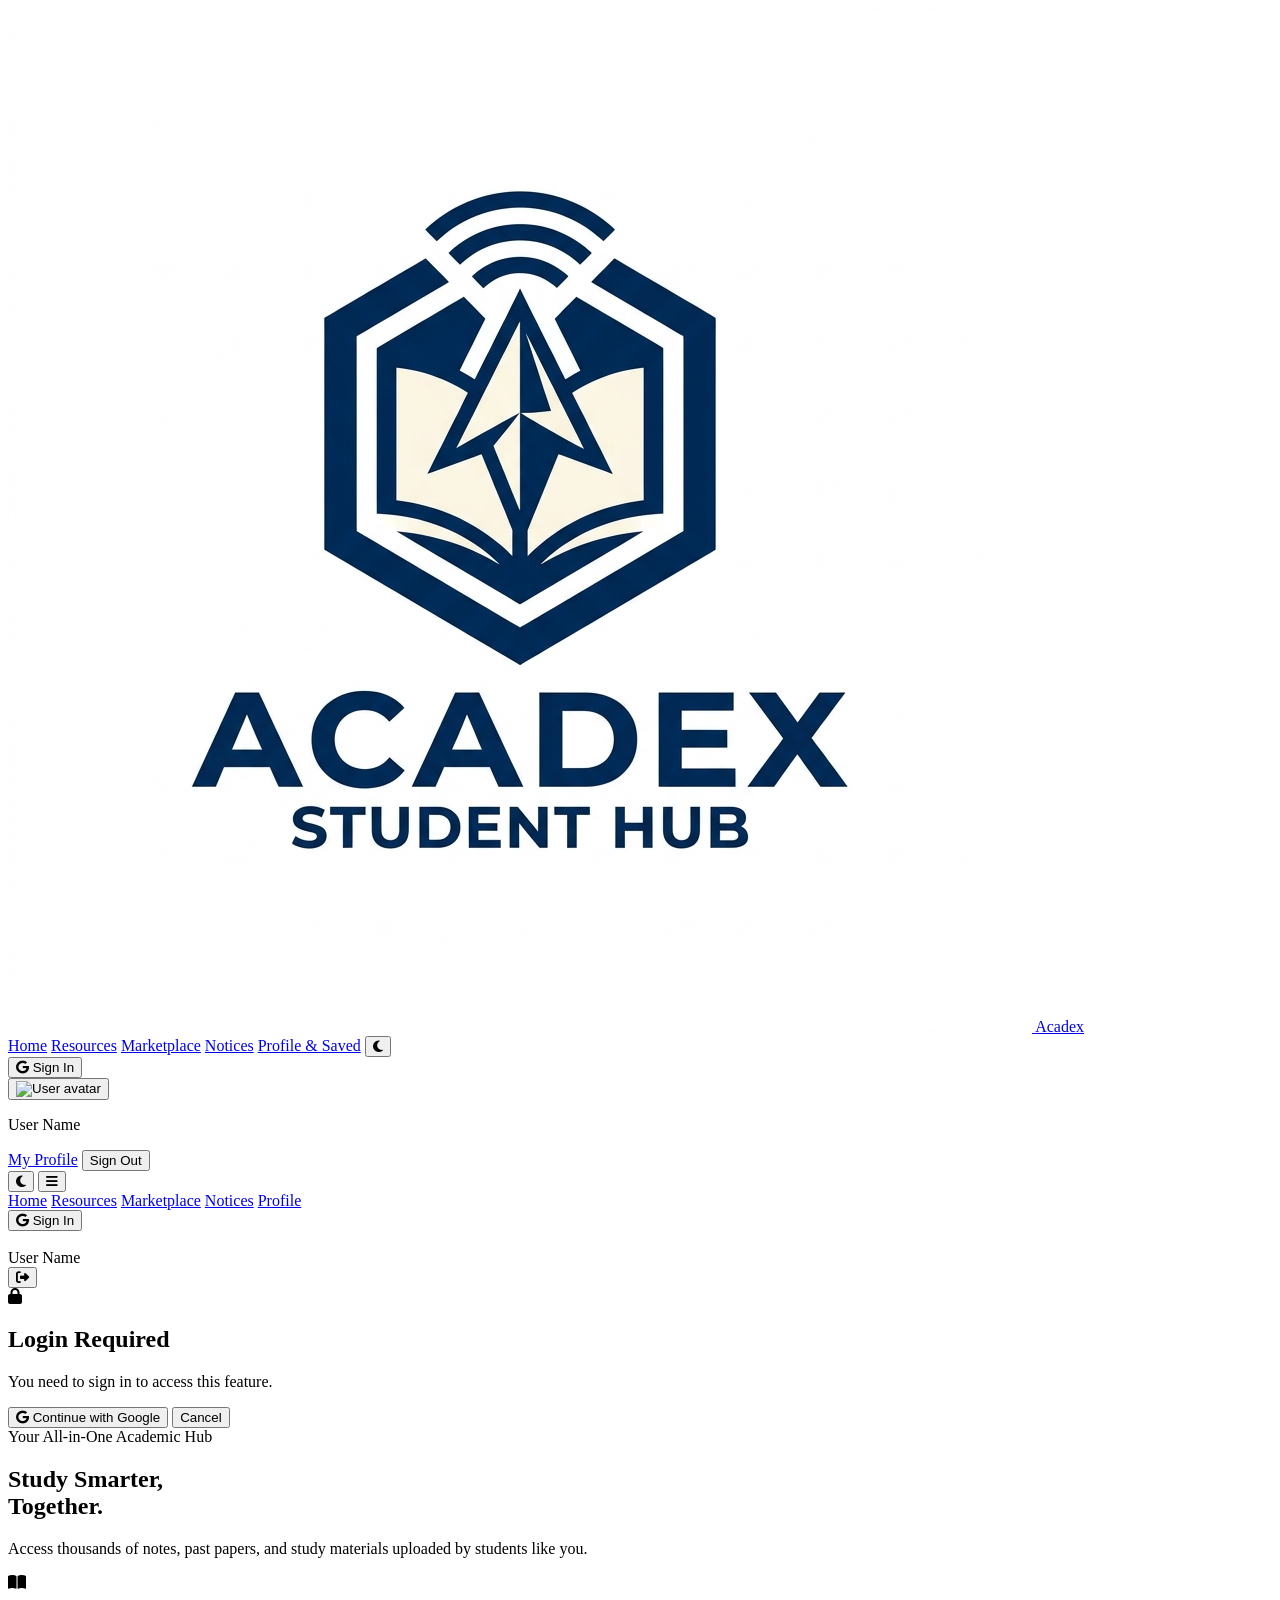
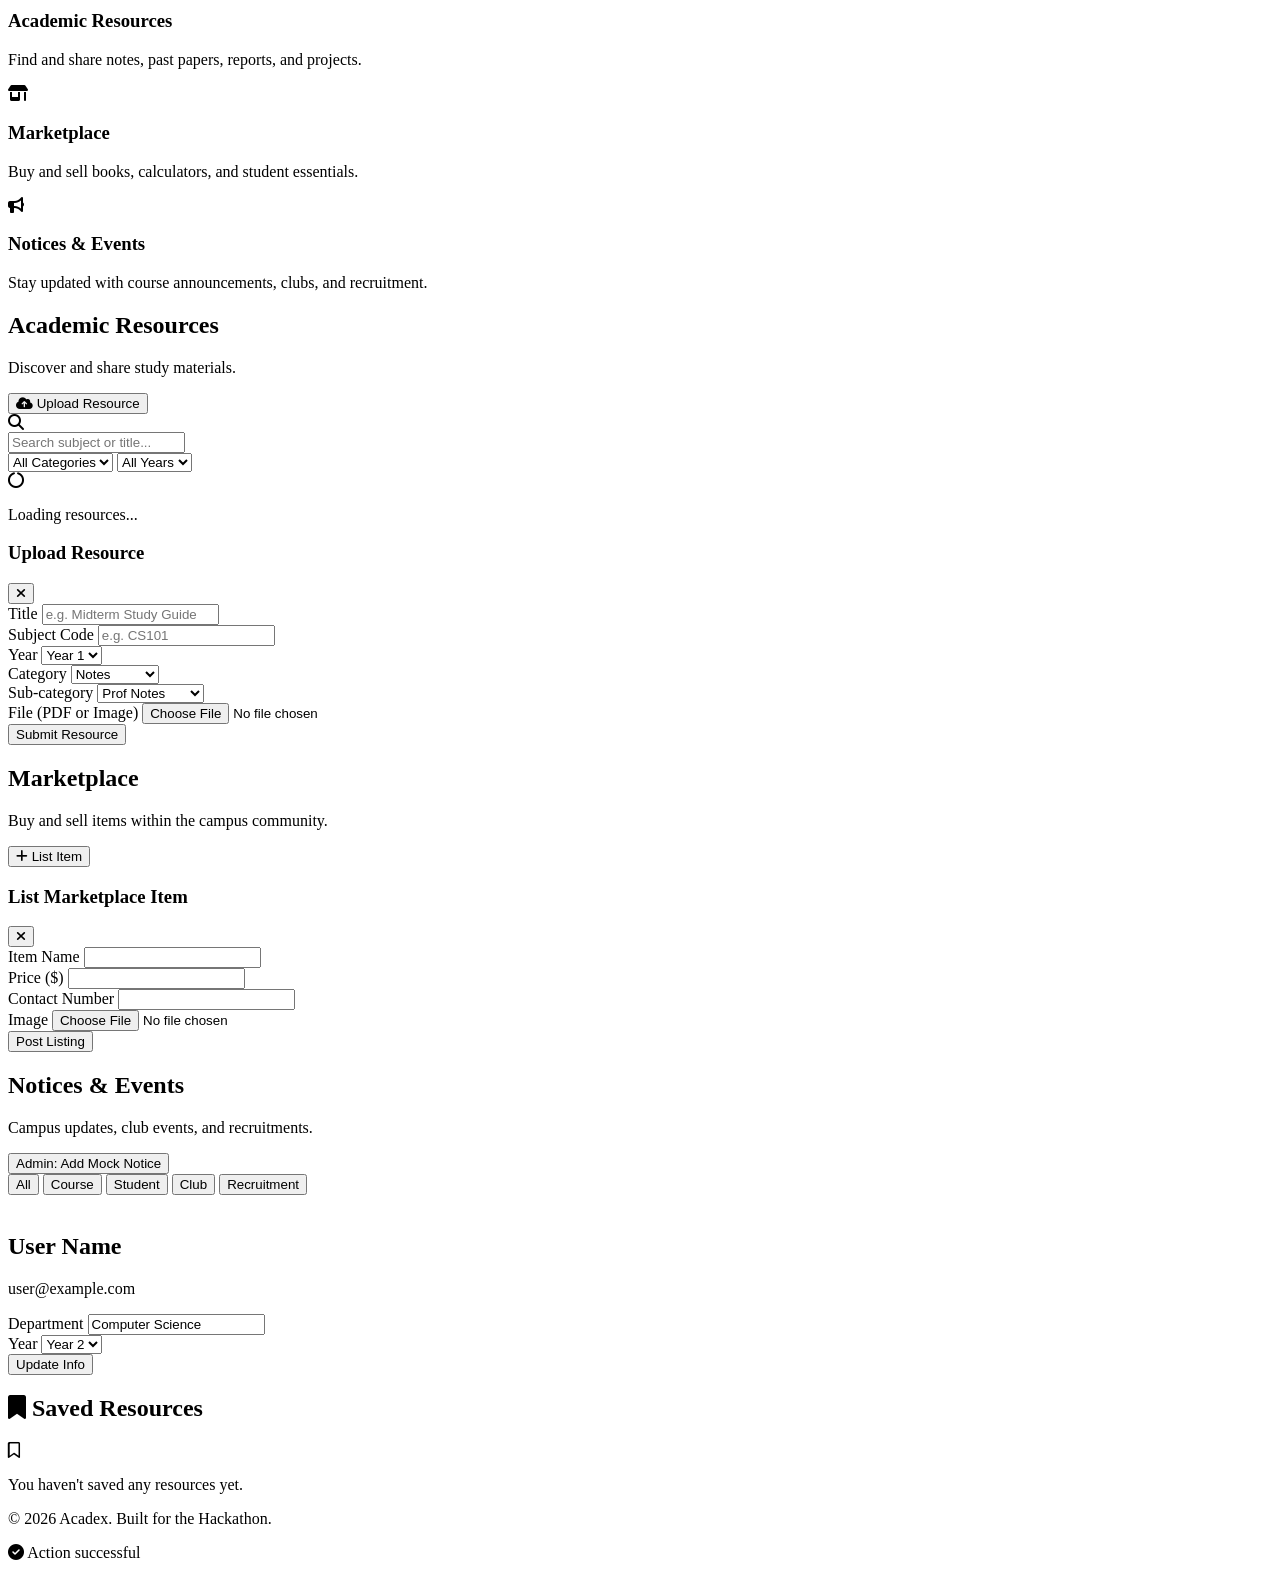
==== acadex/index.html @ 1b97afd4 "Initial commit" ====
<!DOCTYPE html>
<html lang="en" class="scroll-smooth">
<head>
  <meta charset="UTF-8">
  <meta name="viewport" content="width=device-width, initial-scale=1.0">
  <title>Acadex - Centralized Student Hub</title>
  
  <!-- FontAwesome -->
  <link rel="stylesheet" href="https://cdnjs.cloudflare.com/ajax/libs/font-awesome/6.4.0/css/all.min.css">
  
  <!-- Custom Styles -->
  <link rel="stylesheet" href="styles.css">

  <!-- Tailwind CSS -->
  <script src="https://cdn.tailwindcss.com"></script>
  <script>
    tailwind.config = {
      darkMode: 'class',
      theme: {
        extend: {
          colors: {
            navy: {
              DEFAULT: '#001f3f',
              light: '#003366',
              dark: '#000a1a'
            },
            cream: {
              DEFAULT: '#fdfbf7',
              dark: '#f3f0e6'
            }
          },
          fontFamily: {
            sans: ['Inter', 'sans-serif'],
          }
        }
      }
    }
  </script>
  <link href="https://fonts.googleapis.com/css2?family=Inter:wght@300;400;500;600;700&display=swap" rel="stylesheet">
</head>
<body class="bg-cream dark:bg-slate-900 text-slate-800 dark:text-cream transition-colors duration-300 min-h-screen flex flex-col">

  <!-- Navbar -->
  <nav class="bg-white dark:bg-slate-800 shadow-md sticky top-0 z-50 transition-colors duration-300">
    <div class="max-w-7xl mx-auto px-4 sm:px-6 lg:px-8">
      <div class="flex justify-between h-16">
        
        <!-- Logo -->
        <div class="flex items-center">
          <a href="#" class="flex-shrink-0 flex items-center gap-2 nav-link" data-target="home-section">
            <img src="logo.png" alt="Acadex Logo" class="h-8 w-8 object-contain">
            <span class="font-bold text-xl text-navy dark:text-white">Acadex</span>
          </a>
        </div>

        <!-- Desktop Menu -->
        <div class="hidden md:flex items-center space-x-4">
          <a href="#" class="nav-link px-3 py-2 rounded-md text-sm font-medium hover:bg-cream-dark dark:hover:bg-slate-700 active-nav text-navy dark:text-white" data-target="home-section">Home</a>
          <a href="#" class="nav-link px-3 py-2 rounded-md text-sm font-medium text-slate-600 dark:text-slate-300 hover:bg-cream-dark dark:hover:bg-slate-700" data-target="forums-section">Resources</a>
          <a href="#" class="nav-link px-3 py-2 rounded-md text-sm font-medium text-slate-600 dark:text-slate-300 hover:bg-cream-dark dark:hover:bg-slate-700" data-target="marketplace-section">Marketplace</a>
          <a href="#" class="nav-link px-3 py-2 rounded-md text-sm font-medium text-slate-600 dark:text-slate-300 hover:bg-cream-dark dark:hover:bg-slate-700" data-target="notices-section">Notices</a>
          <a href="#" class="nav-link px-3 py-2 rounded-md text-sm font-medium text-slate-600 dark:text-slate-300 hover:bg-cream-dark dark:hover:bg-slate-700" data-target="profile-section">Profile & Saved</a>
          
          <!-- Dark Mode Toggle -->
          <button id="theme-toggle" class="p-2 text-slate-500 dark:text-slate-400 hover:bg-gray-100 dark:hover:bg-slate-700 rounded-full focus:outline-none">
            <i id="theme-toggle-icon" class="fa-solid fa-moon"></i>
          </button>

          <!-- Auth Area -->
          <div id="auth-container" class="ml-4">
            <!-- Loading state -->
            <div class="h-8 w-8 rounded-full bg-slate-200 dark:bg-slate-700 animate-pulse hidden"></div>
            
            <!-- Login Button -->
            <button id="login-btn" class="bg-navy hover:bg-navy-light text-white px-4 py-2 rounded-md text-sm font-medium transition-colors">
              <i class="fa-brands fa-google mr-2"></i> Sign In
            </button>

            <!-- User Profile (Hidden by default) -->
            <div id="user-menu" class="hidden relative">
              <button id="user-menu-btn" class="flex text-sm border-2 border-transparent rounded-full focus:outline-none focus:border-navy dark:focus:border-blue-400 transition duration-150 ease-in-out">
                <img id="nav-user-photo" class="h-8 w-8 rounded-full object-cover" src="https://via.placeholder.com/40" alt="User avatar">
              </button>
              <!-- Dropdown -->
              <div id="user-dropdown" class="hidden origin-top-right absolute right-0 mt-2 w-48 rounded-md shadow-lg py-1 bg-white dark:bg-slate-800 ring-1 ring-black ring-opacity-5 z-50">
                <div class="px-4 py-2 border-b dark:border-slate-700">
                  <p id="nav-user-name" class="text-sm font-medium text-slate-900 dark:text-white truncate">User Name</p>
                </div>
                <a href="#" class="nav-link block px-4 py-2 text-sm text-slate-700 dark:text-slate-300 hover:bg-gray-100 dark:hover:bg-slate-700" data-target="profile-section">My Profile</a>
                <button id="logout-btn" class="block w-full text-left px-4 py-2 text-sm text-red-600 dark:text-red-400 hover:bg-gray-100 dark:hover:bg-slate-700">Sign Out</button>
              </div>
            </div>
          </div>
        </div>

        <!-- Mobile menu button -->
        <div class="flex items-center md:hidden">
          <button id="theme-toggle-mobile" class="p-2 mr-2 text-slate-500 dark:text-slate-400 hover:bg-gray-100 dark:hover:bg-slate-700 rounded-full">
            <i id="theme-toggle-icon-mobile" class="fa-solid fa-moon"></i>
          </button>
          <button id="mobile-menu-btn" class="text-slate-500 hover:text-slate-600 focus:outline-none">
            <i class="fa-solid fa-bars text-2xl"></i>
          </button>
        </div>
      </div>
    </div>

    <!-- Mobile Menu -->
    <div id="mobile-menu" class="hidden md:hidden bg-white dark:bg-slate-800 border-t dark:border-slate-700 pb-3 pt-2">
      <div class="px-2 space-y-1">
        <a href="#" class="nav-link block px-3 py-2 rounded-md text-base font-medium active-nav text-navy dark:text-white" data-target="home-section">Home</a>
        <a href="#" class="nav-link block px-3 py-2 rounded-md text-base font-medium text-slate-600 dark:text-slate-300" data-target="forums-section">Resources</a>
        <a href="#" class="nav-link block px-3 py-2 rounded-md text-base font-medium text-slate-600 dark:text-slate-300" data-target="marketplace-section">Marketplace</a>
        <a href="#" class="nav-link block px-3 py-2 rounded-md text-base font-medium text-slate-600 dark:text-slate-300" data-target="notices-section">Notices</a>
        <a href="#" class="nav-link block px-3 py-2 rounded-md text-base font-medium text-slate-600 dark:text-slate-300" data-target="profile-section">Profile</a>
      </div>
      <div id="mobile-auth-container" class="mt-4 pt-4 border-t border-gray-200 dark:border-slate-700 px-4">
        <button id="mobile-login-btn" class="w-full bg-navy text-white px-4 py-2 rounded-md text-sm font-medium">
          <i class="fa-brands fa-google mr-2"></i> Sign In
        </button>
        <div id="mobile-user-info" class="hidden flex items-center justify-between">
          <div class="flex items-center">
            <img id="mobile-user-photo" class="h-10 w-10 rounded-full" src="https://via.placeholder.com/40" alt="">
            <div class="ml-3">
              <div id="mobile-user-name" class="text-base font-medium text-slate-800 dark:text-white">User Name</div>
            </div>
          </div>
          <button id="mobile-logout-btn" class="text-red-600 dark:text-red-400 p-2 rounded-md hover:bg-slate-100 dark:hover:bg-slate-700">
            <i class="fa-solid fa-sign-out-alt"></i>
          </button>
        </div>
      </div>
    </div>
  </nav>

  <!-- Login Modal Overlay -->
  <div id="login-modal" class="hidden fixed inset-0 bg-slate-900 bg-opacity-50 backdrop-blur-sm z-50 flex justify-center items-center">
    <div class="bg-white dark:bg-slate-800 p-8 rounded-xl shadow-2xl max-w-sm w-full text-center">
      <i class="fa-solid fa-lock text-4xl text-navy dark:text-blue-400 mb-4"></i>
      <h2 class="text-2xl font-bold mb-2 text-slate-900 dark:text-white">Login Required</h2>
      <p class="text-slate-600 dark:text-slate-400 mb-6">You need to sign in to access this feature.</p>
      <button id="modal-login-btn" class="w-full bg-navy hover:bg-navy-light text-white px-4 py-3 rounded-lg font-medium transition-colors">
        <i class="fa-brands fa-google mr-2"></i> Continue with Google
      </button>
      <button id="close-modal-btn" class="mt-4 text-slate-500 hover:text-slate-700 dark:hover:text-slate-300">Cancel</button>
    </div>
  </div>

  <!-- Main Content -->
  <main class="flex-grow max-w-7xl mx-auto px-4 sm:px-6 lg:px-8 py-8 w-full">
    
    <!-- === HOME SECTION === -->
    <section id="home-section" class="page-section">
      <div class="relative overflow-hidden rounded-3xl bg-gradient-to-br from-navy to-navy-light dark:from-slate-800 dark:to-slate-900 py-20 px-4 mb-12 shadow-xl border border-navy-light/30 dark:border-slate-700">
        <!-- Decorative blur circles -->
        <div class="absolute -top-24 -right-24 w-96 h-96 rounded-full bg-blue-400/20 dark:bg-blue-500/10 blur-3xl"></div>
        <div class="absolute -bottom-24 -left-24 w-80 h-80 rounded-full bg-white/10 dark:bg-purple-500/10 blur-3xl"></div>
        
        <div class="relative max-w-4xl mx-auto text-center z-10">
          <div class="inline-flex items-center gap-2 bg-white/10 backdrop-blur-sm border border-white/20 rounded-full px-4 py-1.5 mb-6 shadow-sm">
            <span class="relative flex h-2 w-2">
              <span class="animate-ping absolute inline-flex h-full w-full rounded-full bg-blue-300 opacity-75"></span>
              <span class="relative inline-flex rounded-full h-2 w-2 bg-blue-400"></span>
            </span>
            <span class="text-white/90 text-sm font-medium">Your All-in-One Academic Hub</span>
          </div>
          <h1 class="text-4xl font-extrabold text-white sm:text-6xl leading-tight mb-5">
            Study Smarter,<br/>
            <span class="text-blue-300 dark:text-blue-400">Together.</span>
          </h1>
          <p class="text-gray-300 dark:text-slate-300 text-lg sm:text-xl max-w-2xl mx-auto leading-relaxed">
            Access thousands of notes, past papers, and study materials uploaded by students like you.
          </p>
        </div>
      </div>

      <div class="grid grid-cols-1 md:grid-cols-3 gap-6">
        <!-- Feature 1 -->
        <div class="bg-white dark:bg-slate-800 rounded-xl shadow-md p-6 border border-slate-100 dark:border-slate-700 hover:-translate-y-1 transition-transform cursor-pointer nav-link" data-target="forums-section">
          <div class="h-12 w-12 rounded-md bg-blue-100 dark:bg-slate-700 flex items-center justify-center mb-4">
            <i class="fa-solid fa-book-open text-navy dark:text-blue-400 text-xl"></i>
          </div>
          <h3 class="text-lg font-semibold text-slate-900 dark:text-white mb-2">Academic Resources</h3>
          <p class="text-slate-600 dark:text-slate-400">Find and share notes, past papers, reports, and projects.</p>
        </div>

        <!-- Feature 2 -->
        <div class="bg-white dark:bg-slate-800 rounded-xl shadow-md p-6 border border-slate-100 dark:border-slate-700 hover:-translate-y-1 transition-transform cursor-pointer nav-link" data-target="marketplace-section">
          <div class="h-12 w-12 rounded-md bg-green-100 dark:bg-slate-700 flex items-center justify-center mb-4">
            <i class="fa-solid fa-shop text-green-600 dark:text-green-400 text-xl"></i>
          </div>
          <h3 class="text-lg font-semibold text-slate-900 dark:text-white mb-2">Marketplace</h3>
          <p class="text-slate-600 dark:text-slate-400">Buy and sell books, calculators, and student essentials.</p>
        </div>

        <!-- Feature 3 -->
        <div class="bg-white dark:bg-slate-800 rounded-xl shadow-md p-6 border border-slate-100 dark:border-slate-700 hover:-translate-y-1 transition-transform cursor-pointer nav-link" data-target="notices-section">
          <div class="h-12 w-12 rounded-md bg-yellow-100 dark:bg-slate-700 flex items-center justify-center mb-4">
            <i class="fa-solid fa-bullhorn text-yellow-600 dark:text-yellow-400 text-xl"></i>
          </div>
          <h3 class="text-lg font-semibold text-slate-900 dark:text-white mb-2">Notices & Events</h3>
          <p class="text-slate-600 dark:text-slate-400">Stay updated with course announcements, clubs, and recruitment.</p>
        </div>
      </div>
    </section>

    <!-- === FORUMS (RESOURCES) SECTION === -->
    <section id="forums-section" class="page-section hidden">
      <div class="flex flex-col md:flex-row justify-between items-start md:items-center mb-6 gap-4">
        <div>
          <h2 class="text-3xl font-bold text-navy dark:text-white">Academic Resources</h2>
          <p class="text-slate-600 dark:text-slate-400">Discover and share study materials.</p>
        </div>
        <button id="open-upload-modal-btn" class="bg-navy hover:bg-navy-light text-white px-4 py-2 rounded-md shadow-sm flex items-center gap-2">
          <i class="fa-solid fa-cloud-arrow-up"></i> Upload Resource
        </button>
      </div>

      <!-- Filters -->
      <div class="bg-white dark:bg-slate-800 p-4 rounded-lg shadow-sm border border-slate-200 dark:border-slate-700 mb-6 flex flex-col md:flex-row gap-4">
        <div class="flex-1 relative">
          <div class="absolute inset-y-0 left-0 pl-3 flex items-center pointer-events-none">
            <i class="fa-solid fa-search text-slate-400"></i>
          </div>
          <input type="text" id="resource-search" class="w-full pl-10 pr-3 py-2 border border-slate-300 dark:border-slate-600 rounded-md bg-slate-50 dark:bg-slate-700 text-slate-900 dark:text-white focus:outline-none focus:ring-2 focus:ring-navy dark:focus:ring-blue-400" placeholder="Search subject or title...">
        </div>
        <select id="filter-category" class="w-full md:w-48 py-2 px-3 border border-slate-300 dark:border-slate-600 rounded-md bg-slate-50 dark:bg-slate-700 text-slate-900 dark:text-white focus:outline-none focus:ring-2 focus:ring-navy">
          <option value="all">All Categories</option>
          <option value="Notes">Notes</option>
          <option value="Past Paper">Past Papers</option>
          <option value="Report">Reports</option>
          <option value="Project">Projects</option>
        </select>
        <select id="filter-year" class="w-full md:w-32 py-2 px-3 border border-slate-300 dark:border-slate-600 rounded-md bg-slate-50 dark:bg-slate-700 text-slate-900 dark:text-white focus:outline-none focus:ring-2 focus:ring-navy">
          <option value="all">All Years</option>
          <option value="1">Year 1</option>
          <option value="2">Year 2</option>
          <option value="3">Year 3</option>
          <option value="4">Year 4</option>
        </select>
      </div>

      <!-- Resources Grid (1 col mobile, 3 col desktop) -->
      <div id="resources-grid" class="grid grid-cols-1 md:grid-cols-2 lg:grid-cols-3 gap-6">
        <!-- Rendered via JS -->
        <div class="col-span-full text-center py-10 text-slate-500">
          <i class="fa-solid fa-circle-notch fa-spin text-3xl mb-2"></i>
          <p>Loading resources...</p>
        </div>
      </div>
    </section>

    <!-- Upload Resource Modal -->
    <div id="upload-modal" class="hidden fixed inset-0 bg-slate-900 bg-opacity-50 backdrop-blur-sm z-50 flex justify-center items-center p-4">
      <div class="bg-white dark:bg-slate-800 rounded-xl shadow-2xl max-w-lg w-full max-h-[90vh] overflow-y-auto">
        <div class="flex justify-between items-center p-6 border-b dark:border-slate-700">
          <h3 class="text-xl font-bold text-navy dark:text-white">Upload Resource</h3>
          <button id="close-upload-modal" class="text-slate-400 hover:text-slate-600 dark:hover:text-slate-200">
            <i class="fa-solid fa-xmark text-xl"></i>
          </button>
        </div>
        <form id="upload-form" class="p-6 space-y-4">
          <div>
            <label class="block text-sm font-medium text-slate-700 dark:text-slate-300 mb-1">Title</label>
            <input type="text" id="up-title" required class="w-full px-3 py-2 border border-slate-300 dark:border-slate-600 rounded-md bg-slate-50 dark:bg-slate-700 text-slate-900 dark:text-white focus:outline-none focus:ring-2 focus:ring-navy" placeholder="e.g. Midterm Study Guide">
          </div>
          <div class="grid grid-cols-2 gap-4">
            <div>
              <label class="block text-sm font-medium text-slate-700 dark:text-slate-300 mb-1">Subject Code</label>
              <input type="text" id="up-subject" required class="w-full px-3 py-2 border border-slate-300 dark:border-slate-600 rounded-md bg-slate-50 dark:bg-slate-700 text-slate-900 dark:text-white focus:outline-none focus:ring-2 focus:ring-navy" placeholder="e.g. CS101">
            </div>
            <div>
              <label class="block text-sm font-medium text-slate-700 dark:text-slate-300 mb-1">Year</label>
              <select id="up-year" class="w-full px-3 py-2 border border-slate-300 dark:border-slate-600 rounded-md bg-slate-50 dark:bg-slate-700 text-slate-900 dark:text-white focus:outline-none focus:ring-2 focus:ring-navy">
                <option value="1">Year 1</option>
                <option value="2">Year 2</option>
                <option value="3">Year 3</option>
                <option value="4">Year 4</option>
              </select>
            </div>
          </div>
          <div class="grid grid-cols-2 gap-4">
            <div>
              <label class="block text-sm font-medium text-slate-700 dark:text-slate-300 mb-1">Category</label>
              <select id="up-category" class="w-full px-3 py-2 border border-slate-300 dark:border-slate-600 rounded-md bg-slate-50 dark:bg-slate-700 text-slate-900 dark:text-white focus:outline-none focus:ring-2 focus:ring-navy">
                <option value="Notes">Notes</option>
                <option value="Past Paper">Past Paper</option>
                <option value="Report">Report</option>
                <option value="Project">Project</option>
              </select>
            </div>
            <div>
              <label class="block text-sm font-medium text-slate-700 dark:text-slate-300 mb-1">Sub-category</label>
              <select id="up-subcategory" class="w-full px-3 py-2 border border-slate-300 dark:border-slate-600 rounded-md bg-slate-50 dark:bg-slate-700 text-slate-900 dark:text-white focus:outline-none focus:ring-2 focus:ring-navy">
                <option value="Prof Notes">Prof Notes</option>
                <option value="Student Notes">Student Notes</option>
                <option value="Answers">Answers</option>
                <option value="N/A">N/A</option>
              </select>
            </div>
          </div>
          <div>
            <label class="block text-sm font-medium text-slate-700 dark:text-slate-300 mb-1">File (PDF or Image)</label>
            <input type="file" id="up-file" required accept=".pdf,image/*" class="w-full px-3 py-2 border border-slate-300 dark:border-slate-600 rounded-md bg-slate-50 dark:bg-slate-700 text-slate-900 dark:text-white file:mr-4 file:py-2 file:px-4 file:rounded-md file:border-0 file:bg-navy file:text-white hover:file:bg-navy-light cursor-pointer">
          </div>
          <div class="pt-4 border-t dark:border-slate-700">
            <button type="submit" id="up-submit-btn" class="w-full bg-navy hover:bg-navy-light text-white px-4 py-2 rounded-md shadow-sm font-medium transition-colors flex justify-center items-center">
              Submit Resource
            </button>
          </div>
        </form>
      </div>
    </div>

    <!-- === MARKETPLACE SECTION === -->
    <section id="marketplace-section" class="page-section hidden">
      <div class="flex flex-col md:flex-row justify-between items-start md:items-center mb-6 gap-4">
        <div>
          <h2 class="text-3xl font-bold text-navy dark:text-white">Marketplace</h2>
          <p class="text-slate-600 dark:text-slate-400">Buy and sell items within the campus community.</p>
        </div>
        <button id="open-market-modal-btn" class="bg-green-600 hover:bg-green-700 text-white px-4 py-2 rounded-md shadow-sm flex items-center gap-2">
          <i class="fa-solid fa-plus"></i> List Item
        </button>
      </div>

      <!-- Marketplace Grid -->
      <div id="market-grid" class="grid grid-cols-1 md:grid-cols-2 lg:grid-cols-4 gap-6">
        <!-- Rendered via JS -->
      </div>
    </section>

    <!-- Marketplace Add Modal -->
    <div id="market-modal" class="hidden fixed inset-0 bg-slate-900 bg-opacity-50 backdrop-blur-sm z-50 flex justify-center items-center p-4">
      <div class="bg-white dark:bg-slate-800 rounded-xl shadow-2xl max-w-lg w-full max-h-[90vh] overflow-y-auto">
        <div class="flex justify-between items-center p-6 border-b dark:border-slate-700">
          <h3 class="text-xl font-bold text-navy dark:text-white">List Marketplace Item</h3>
          <button id="close-market-modal" class="text-slate-400 hover:text-slate-600 dark:hover:text-slate-200">
            <i class="fa-solid fa-xmark text-xl"></i>
          </button>
        </div>
        <form id="market-form" class="p-6 space-y-4">
          <div>
            <label class="block text-sm font-medium text-slate-700 dark:text-slate-300 mb-1">Item Name</label>
            <input type="text" id="mkt-name" required class="w-full px-3 py-2 border border-slate-300 dark:border-slate-600 rounded-md bg-slate-50 dark:bg-slate-700 text-slate-900 dark:text-white focus:outline-none focus:ring-2 focus:ring-navy">
          </div>
          <div class="grid grid-cols-2 gap-4">
            <div>
              <label class="block text-sm font-medium text-slate-700 dark:text-slate-300 mb-1">Price ($)</label>
              <input type="number" id="mkt-price" required min="0" step="0.01" class="w-full px-3 py-2 border border-slate-300 dark:border-slate-600 rounded-md bg-slate-50 dark:bg-slate-700 text-slate-900 dark:text-white focus:outline-none focus:ring-2 focus:ring-navy">
            </div>
            <div>
              <label class="block text-sm font-medium text-slate-700 dark:text-slate-300 mb-1">Contact Number</label>
              <input type="tel" id="mkt-contact" required class="w-full px-3 py-2 border border-slate-300 dark:border-slate-600 rounded-md bg-slate-50 dark:bg-slate-700 text-slate-900 dark:text-white focus:outline-none focus:ring-2 focus:ring-navy">
            </div>
          </div>
          <div>
            <label class="block text-sm font-medium text-slate-700 dark:text-slate-300 mb-1">Image</label>
            <input type="file" id="mkt-file" required accept="image/*" class="w-full px-3 py-2 border border-slate-300 dark:border-slate-600 rounded-md bg-slate-50 dark:bg-slate-700 text-slate-900 dark:text-white file:mr-4 file:py-2 file:px-4 file:rounded-md file:border-0 file:bg-navy file:text-white hover:file:bg-navy-light cursor-pointer">
          </div>
          <div class="pt-4 border-t dark:border-slate-700">
            <button type="submit" id="mkt-submit-btn" class="w-full bg-green-600 hover:bg-green-700 text-white px-4 py-2 rounded-md shadow-sm font-medium transition-colors">
              Post Listing
            </button>
          </div>
        </form>
      </div>
    </div>

    <!-- === NOTICES & EVENTS SECTION === -->
    <section id="notices-section" class="page-section hidden">
      <div class="mb-6 flex justify-between items-end">
        <div>
          <h2 class="text-3xl font-bold text-navy dark:text-white">Notices & Events</h2>
          <p class="text-slate-600 dark:text-slate-400">Campus updates, club events, and recruitments.</p>
        </div>
        <button id="add-notice-mock-btn" class="text-sm text-navy dark:text-blue-400 hover:underline">Admin: Add Mock Notice</button>
      </div>

      <!-- Categories Filter -->
      <div class="flex space-x-2 mb-6 overflow-x-auto pb-2">
        <button class="notice-filter-btn active px-4 py-1 rounded-full text-sm font-medium bg-navy text-white" data-category="all">All</button>
        <button class="notice-filter-btn px-4 py-1 rounded-full text-sm font-medium bg-slate-200 dark:bg-slate-700 text-slate-700 dark:text-slate-300 hover:bg-slate-300 dark:hover:bg-slate-600" data-category="Course">Course</button>
        <button class="notice-filter-btn px-4 py-1 rounded-full text-sm font-medium bg-slate-200 dark:bg-slate-700 text-slate-700 dark:text-slate-300 hover:bg-slate-300 dark:hover:bg-slate-600" data-category="Student">Student</button>
        <button class="notice-filter-btn px-4 py-1 rounded-full text-sm font-medium bg-slate-200 dark:bg-slate-700 text-slate-700 dark:text-slate-300 hover:bg-slate-300 dark:hover:bg-slate-600" data-category="Club">Club</button>
        <button class="notice-filter-btn px-4 py-1 rounded-full text-sm font-medium bg-slate-200 dark:bg-slate-700 text-slate-700 dark:text-slate-300 hover:bg-slate-300 dark:hover:bg-slate-600" data-category="Recruitment">Recruitment</button>
      </div>

      <div id="notices-feed" class="max-w-3xl mx-auto space-y-4">
        <!-- Rendered via JS -->
      </div>
    </section>

    <!-- === PROFILE & SAVED SECTION === -->
    <section id="profile-section" class="page-section hidden">
      <div class="flex flex-col md:flex-row gap-8">
        
        <!-- Sidebar Profile -->
        <div class="w-full md:w-1/3">
          <div class="bg-white dark:bg-slate-800 rounded-xl shadow-md p-6 border border-slate-100 dark:border-slate-700 sticky top-20">
            <div class="text-center mb-6">
              <img id="prof-photo" class="h-24 w-24 rounded-full mx-auto object-cover border-4 border-cream dark:border-slate-700 mb-4 shadow-sm" src="https://via.placeholder.com/100" alt="">
              <h2 id="prof-name" class="text-xl font-bold text-slate-900 dark:text-white">User Name</h2>
              <p id="prof-email" class="text-sm text-slate-500 dark:text-slate-400">user@example.com</p>
            </div>
            
            <div class="border-t dark:border-slate-700 pt-4 space-y-3">
              <!-- Edit Profile Form (Mock logic) -->
              <div>
                <label class="block text-xs font-semibold text-slate-500 dark:text-slate-400 uppercase tracking-wider mb-1">Department</label>
                <input type="text" id="prof-dept" class="w-full px-2 py-1 text-sm border-b border-slate-300 dark:border-slate-600 bg-transparent text-slate-900 dark:text-white focus:outline-none focus:border-navy" placeholder="e.g. Computer Science" value="Computer Science">
              </div>
              <div>
                <label class="block text-xs font-semibold text-slate-500 dark:text-slate-400 uppercase tracking-wider mb-1">Year</label>
                <select id="prof-year" class="w-full px-2 py-1 text-sm border-b border-slate-300 dark:border-slate-600 bg-transparent text-slate-900 dark:text-white focus:outline-none focus:border-navy">
                  <option value="1">Year 1</option>
                  <option value="2" selected>Year 2</option>
                  <option value="3">Year 3</option>
                  <option value="4">Year 4</option>
                </select>
              </div>
              <button id="save-prof-btn" class="mt-4 w-full text-sm text-navy dark:text-blue-400 font-medium hover:underline text-right">Update Info</button>
            </div>
          </div>
        </div>

        <!-- Saved Items -->
        <div class="w-full md:w-2/3">
          <h2 class="text-2xl font-bold text-navy dark:text-white mb-6 border-b dark:border-slate-700 pb-2">
            <i class="fa-solid fa-bookmark mr-2"></i> Saved Resources
          </h2>
          
          <div id="saved-grid" class="grid grid-cols-1 sm:grid-cols-2 gap-6">
            <!-- Rendered via JS -->
            <div class="col-span-full bg-white dark:bg-slate-800 p-8 rounded-xl border border-dashed border-slate-300 dark:border-slate-600 text-center">
              <i class="fa-regular fa-bookmark text-4xl text-slate-300 dark:text-slate-600 mb-3"></i>
              <p class="text-slate-500 dark:text-slate-400">You haven't saved any resources yet.</p>
            </div>
          </div>
        </div>
      </div>
    </section>

  </main>

  <footer class="bg-navy dark:bg-slate-900 border-t border-navy-light dark:border-slate-800 text-white py-6 text-center text-sm transition-colors duration-300 mt-auto">
    <p>&copy; 2026 Acadex. Built for the Hackathon.</p>
  </footer>

  <!-- Notification Toast -->
  <div id="toast" class="fixed bottom-4 right-4 bg-slate-800 text-white px-4 py-3 rounded shadow-lg transform translate-y-20 opacity-0 transition-all duration-300 z-50 flex items-center gap-3">
    <i id="toast-icon" class="fa-solid fa-circle-check text-green-400"></i>
    <span id="toast-msg">Action successful</span>
  </div>

  <!-- Consolidated App Logic -->
  <script type="module" src="app.js"></script>
</body>
</html>
---- acadex/styles.css ----
/* Custom Scrollbar for a more integrated feel */
::-webkit-scrollbar {
  width: 8px;
  height: 8px;
}

::-webkit-scrollbar-track {
  background: transparent;
}

::-webkit-scrollbar-thumb {
  background: #cbd5e1; /* slate-300 */
  border-radius: 4px;
}

.dark ::-webkit-scrollbar-thumb {
  background: #475569; /* slate-600 */
}

::-webkit-scrollbar-thumb:hover {
  background: #94a3b8; /* slate-400 */
}

/* Animations */
@keyframes slideUpFade {
  from {
    opacity: 0;
    transform: translateY(10px);
  }
  to {
    opacity: 1;
    transform: translateY(0);
  }
}

.page-section.active {
  animation: slideUpFade 0.4s ease forwards;
}

/* Base resets that Tailwind CDN might miss occasionally or specific overrides */
body {
  -webkit-font-smoothing: antialiased;
  -moz-osx-font-smoothing: grayscale;
}

/* Hide scrollbar for the horizontal filter buttons but allow scroll */
.overflow-x-auto::-webkit-scrollbar {
  display: none;
}
.overflow-x-auto {
  -ms-overflow-style: none;  /* IE and Edge */
  scrollbar-width: none;  /* Firefox */
}
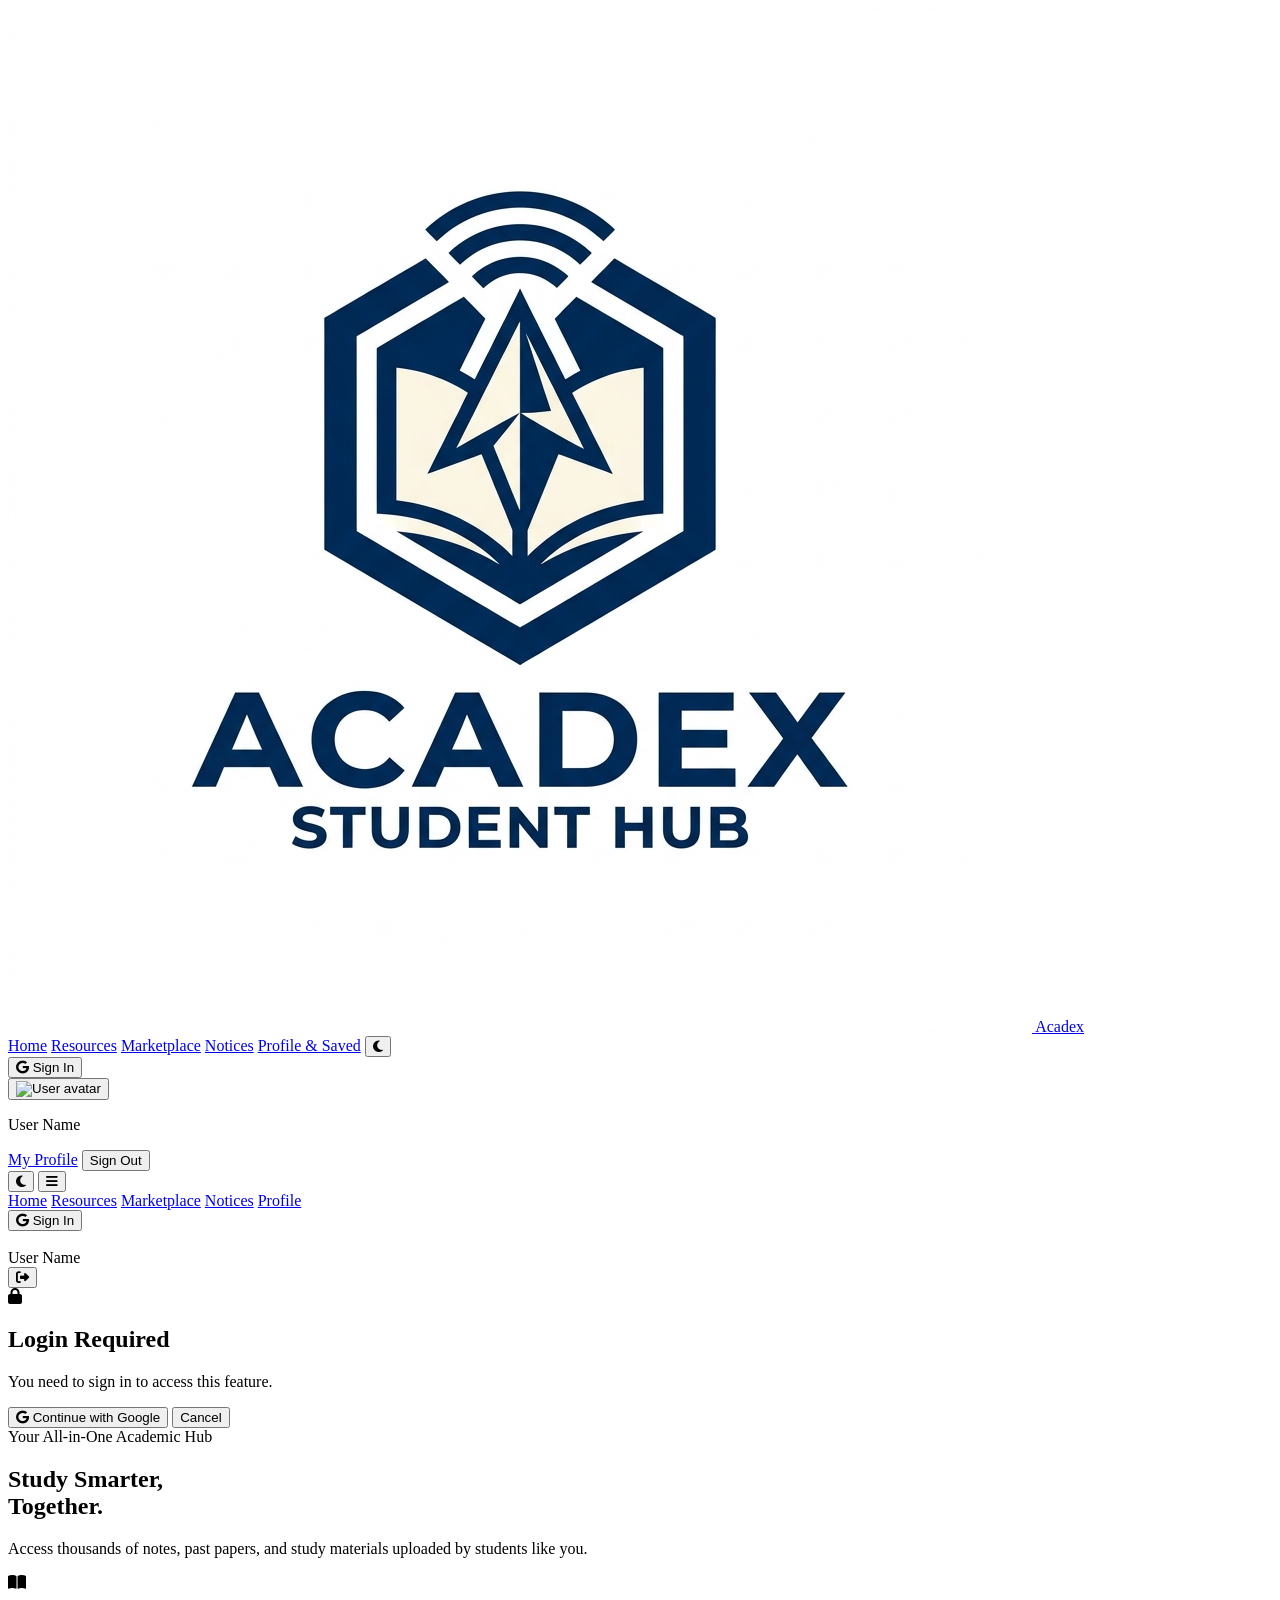
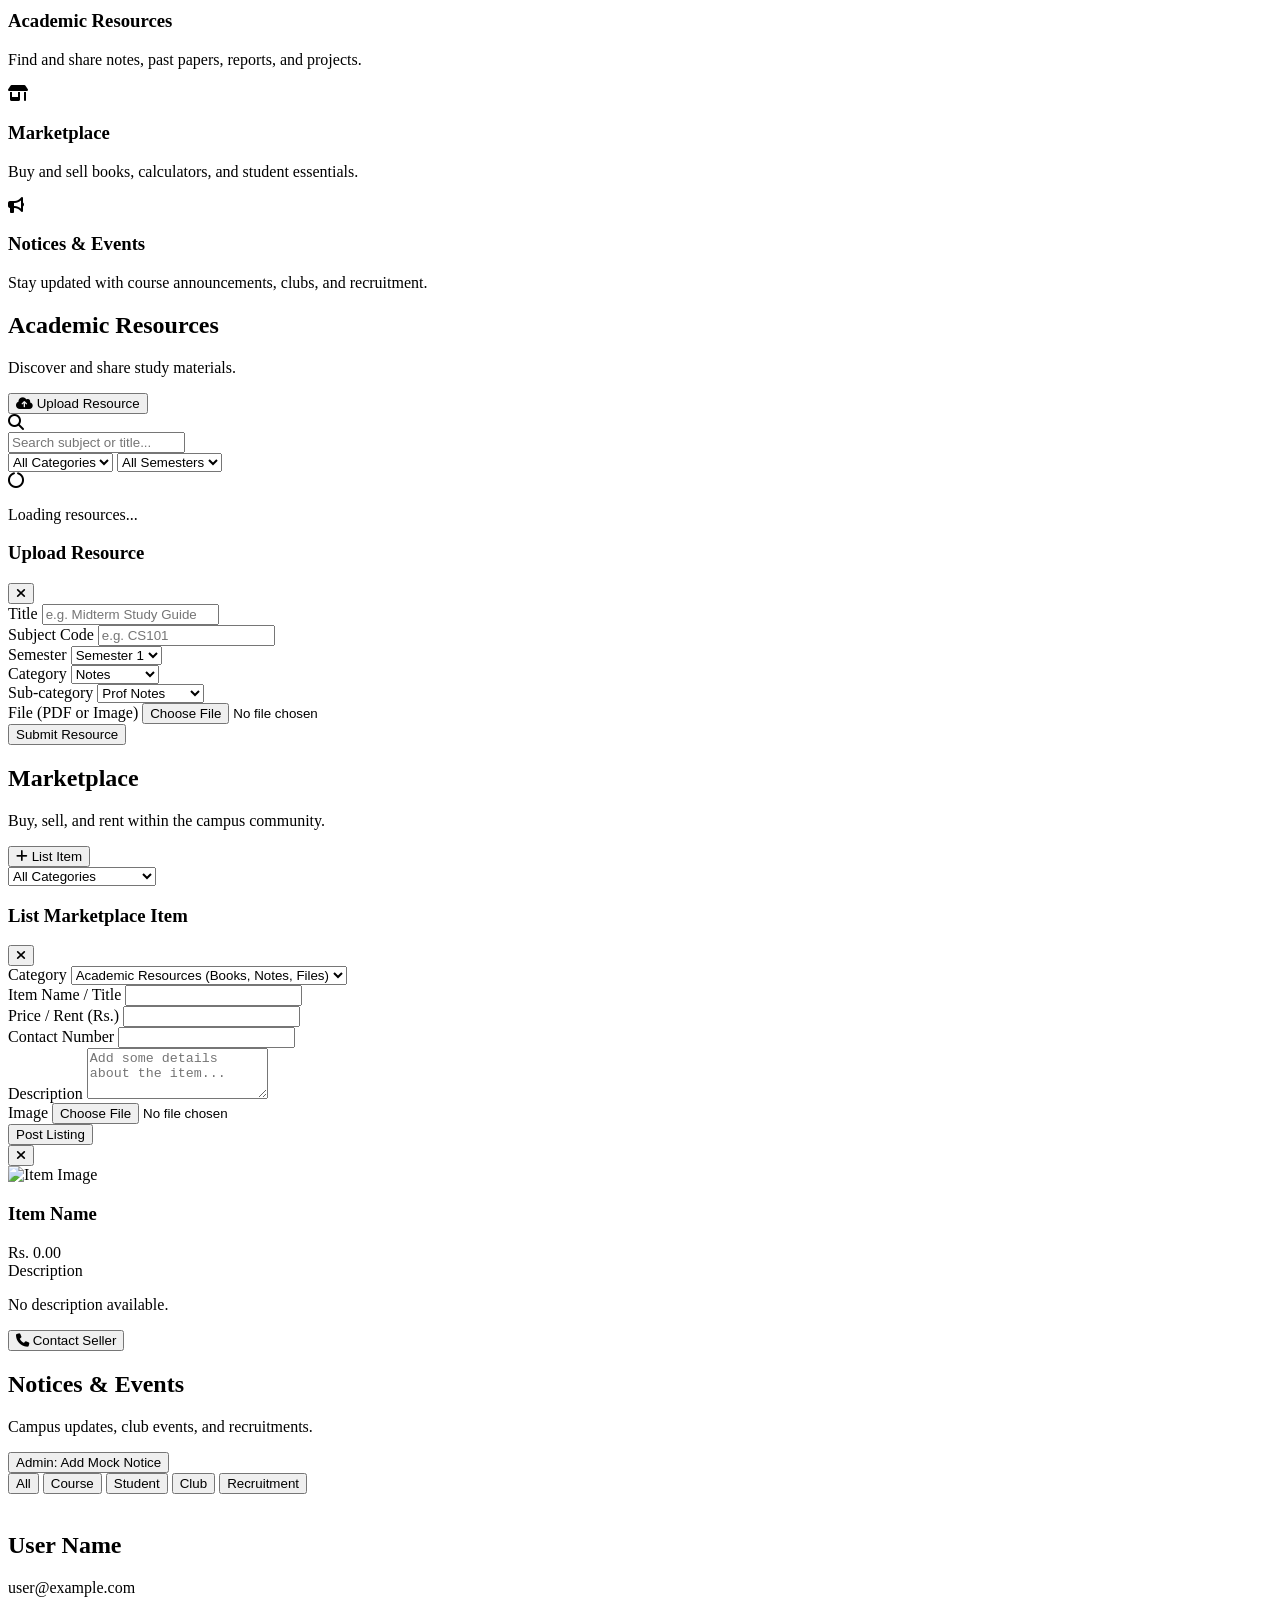
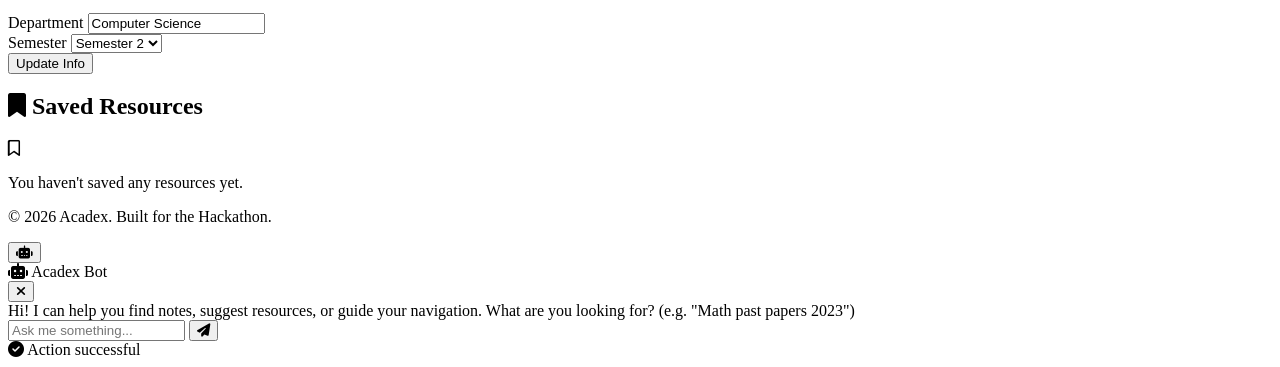
==== commit 74247b83: "Add files via upload" ====
--- a/acadex/index.html
+++ b/acadex/index.html
@@ -231,12 +231,16 @@
           <option value="Report">Reports</option>
           <option value="Project">Projects</option>
         </select>
-        <select id="filter-year" class="w-full md:w-32 py-2 px-3 border border-slate-300 dark:border-slate-600 rounded-md bg-slate-50 dark:bg-slate-700 text-slate-900 dark:text-white focus:outline-none focus:ring-2 focus:ring-navy">
-          <option value="all">All Years</option>
-          <option value="1">Year 1</option>
-          <option value="2">Year 2</option>
-          <option value="3">Year 3</option>
-          <option value="4">Year 4</option>
+        <select id="filter-semester" class="w-full md:w-40 py-2 px-3 border border-slate-300 dark:border-slate-600 rounded-md bg-slate-50 dark:bg-slate-700 text-slate-900 dark:text-white focus:outline-none focus:ring-2 focus:ring-navy">
+          <option value="all">All Semesters</option>
+          <option value="1">Semester 1</option>
+          <option value="2">Semester 2</option>
+          <option value="3">Semester 3</option>
+          <option value="4">Semester 4</option>
+          <option value="5">Semester 5</option>
+          <option value="6">Semester 6</option>
+          <option value="7">Semester 7</option>
+          <option value="8">Semester 8</option>
         </select>
       </div>
 
@@ -270,12 +274,16 @@
               <input type="text" id="up-subject" required class="w-full px-3 py-2 border border-slate-300 dark:border-slate-600 rounded-md bg-slate-50 dark:bg-slate-700 text-slate-900 dark:text-white focus:outline-none focus:ring-2 focus:ring-navy" placeholder="e.g. CS101">
             </div>
             <div>
-              <label class="block text-sm font-medium text-slate-700 dark:text-slate-300 mb-1">Year</label>
-              <select id="up-year" class="w-full px-3 py-2 border border-slate-300 dark:border-slate-600 rounded-md bg-slate-50 dark:bg-slate-700 text-slate-900 dark:text-white focus:outline-none focus:ring-2 focus:ring-navy">
-                <option value="1">Year 1</option>
-                <option value="2">Year 2</option>
-                <option value="3">Year 3</option>
-                <option value="4">Year 4</option>
+              <label class="block text-sm font-medium text-slate-700 dark:text-slate-300 mb-1">Semester</label>
+              <select id="up-semester" class="w-full px-3 py-2 border border-slate-300 dark:border-slate-600 rounded-md bg-slate-50 dark:bg-slate-700 text-slate-900 dark:text-white focus:outline-none focus:ring-2 focus:ring-navy">
+                <option value="1">Semester 1</option>
+                <option value="2">Semester 2</option>
+                <option value="3">Semester 3</option>
+                <option value="4">Semester 4</option>
+                <option value="5">Semester 5</option>
+                <option value="6">Semester 6</option>
+                <option value="7">Semester 7</option>
+                <option value="8">Semester 8</option>
               </select>
             </div>
           </div>
@@ -317,11 +325,22 @@
       <div class="flex flex-col md:flex-row justify-between items-start md:items-center mb-6 gap-4">
         <div>
           <h2 class="text-3xl font-bold text-navy dark:text-white">Marketplace</h2>
-          <p class="text-slate-600 dark:text-slate-400">Buy and sell items within the campus community.</p>
+          <p class="text-slate-600 dark:text-slate-400">Buy, sell, and rent within the campus community.</p>
         </div>
         <button id="open-market-modal-btn" class="bg-green-600 hover:bg-green-700 text-white px-4 py-2 rounded-md shadow-sm flex items-center gap-2">
           <i class="fa-solid fa-plus"></i> List Item
         </button>
+      </div>
+
+      <!-- Marketplace Filters -->
+      <div class="bg-white dark:bg-slate-800 p-4 rounded-lg shadow-sm border border-slate-200 dark:border-slate-700 mb-6 flex flex-col md:flex-row gap-4">
+        <select id="mkt-filter-category" class="w-full md:w-64 py-2 px-3 border border-slate-300 dark:border-slate-600 rounded-md bg-slate-50 dark:bg-slate-700 text-slate-900 dark:text-white focus:outline-none focus:ring-2 focus:ring-green-500">
+          <option value="all">All Categories</option>
+          <option value="Academic Resources">Academic Resources</option>
+          <option value="Academic Materials">Academic Materials</option>
+          <option value="Furniture">Furniture</option>
+          <option value="Room Rentals">Room Rentals</option>
+        </select>
       </div>
 
       <!-- Marketplace Grid -->
@@ -341,18 +360,31 @@
         </div>
         <form id="market-form" class="p-6 space-y-4">
           <div>
-            <label class="block text-sm font-medium text-slate-700 dark:text-slate-300 mb-1">Item Name</label>
+            <label class="block text-sm font-medium text-slate-700 dark:text-slate-300 mb-1">Category</label>
+            <select id="mkt-category" class="w-full px-3 py-2 border border-slate-300 dark:border-slate-600 rounded-md bg-slate-50 dark:bg-slate-700 text-slate-900 dark:text-white focus:outline-none focus:ring-2 focus:ring-navy">
+              <option value="Academic Resources">Academic Resources (Books, Notes, Files)</option>
+              <option value="Academic Materials">Academic Materials (Drafters, Aprons, etc)</option>
+              <option value="Furniture">Furniture (Tables, Beds, Shelves)</option>
+              <option value="Room Rentals">Room Rentals (Find Home)</option>
+            </select>
+          </div>
+          <div>
+            <label class="block text-sm font-medium text-slate-700 dark:text-slate-300 mb-1">Item Name / Title</label>
             <input type="text" id="mkt-name" required class="w-full px-3 py-2 border border-slate-300 dark:border-slate-600 rounded-md bg-slate-50 dark:bg-slate-700 text-slate-900 dark:text-white focus:outline-none focus:ring-2 focus:ring-navy">
           </div>
           <div class="grid grid-cols-2 gap-4">
             <div>
-              <label class="block text-sm font-medium text-slate-700 dark:text-slate-300 mb-1">Price ($)</label>
+              <label class="block text-sm font-medium text-slate-700 dark:text-slate-300 mb-1">Price / Rent (Rs.)</label>
               <input type="number" id="mkt-price" required min="0" step="0.01" class="w-full px-3 py-2 border border-slate-300 dark:border-slate-600 rounded-md bg-slate-50 dark:bg-slate-700 text-slate-900 dark:text-white focus:outline-none focus:ring-2 focus:ring-navy">
             </div>
             <div>
               <label class="block text-sm font-medium text-slate-700 dark:text-slate-300 mb-1">Contact Number</label>
               <input type="tel" id="mkt-contact" required class="w-full px-3 py-2 border border-slate-300 dark:border-slate-600 rounded-md bg-slate-50 dark:bg-slate-700 text-slate-900 dark:text-white focus:outline-none focus:ring-2 focus:ring-navy">
             </div>
+          </div>
+          <div>
+            <label class="block text-sm font-medium text-slate-700 dark:text-slate-300 mb-1">Description</label>
+            <textarea id="mkt-desc" rows="3" class="w-full px-3 py-2 border border-slate-300 dark:border-slate-600 rounded-md bg-slate-50 dark:bg-slate-700 text-slate-900 dark:text-white focus:outline-none focus:ring-2 focus:ring-navy" placeholder="Add some details about the item..."></textarea>
           </div>
           <div>
             <label class="block text-sm font-medium text-slate-700 dark:text-slate-300 mb-1">Image</label>
@@ -364,6 +396,27 @@
             </button>
           </div>
         </form>
+      </div>
+    </div>
+
+    <!-- Marketplace Item Details Modal -->
+    <div id="item-details-modal" class="hidden fixed inset-0 bg-slate-900 bg-opacity-50 backdrop-blur-sm z-50 flex justify-center items-center p-4">
+      <div class="bg-white dark:bg-slate-800 rounded-xl shadow-2xl max-w-2xl w-full max-h-[90vh] overflow-y-auto flex flex-col md:flex-row relative">
+        <button id="close-item-details-modal" class="absolute top-4 right-4 text-slate-400 hover:text-slate-600 dark:hover:text-slate-200 z-10 bg-white/50 dark:bg-slate-800/50 rounded-full p-2">
+          <i class="fa-solid fa-xmark text-xl"></i>
+        </button>
+        <div class="md:w-1/2 bg-slate-100 dark:bg-slate-700">
+          <img id="detail-img" src="" alt="Item Image" class="w-full h-64 md:h-full object-cover">
+        </div>
+        <div class="p-6 md:w-1/2 flex flex-col">
+          <h3 id="detail-name" class="text-2xl font-bold text-navy dark:text-white mb-2">Item Name</h3>
+          <div id="detail-price" class="text-3xl font-bold text-green-600 dark:text-green-400 mb-4">Rs. 0.00</div>
+          <div class="text-sm font-semibold text-slate-700 dark:text-slate-300 mb-1">Description</div>
+          <p id="detail-desc" class="text-slate-600 dark:text-slate-400 text-sm mb-6 flex-grow whitespace-pre-wrap">No description available.</p>
+          <button id="detail-contact-btn" class="w-full text-center bg-cream hover:bg-slate-200 dark:bg-slate-700 dark:hover:bg-slate-600 text-slate-800 dark:text-white px-4 py-3 rounded-md transition-colors font-medium border border-slate-200 dark:border-slate-600 mt-auto">
+            <i class="fa-solid fa-phone mr-1"></i> Contact Seller
+          </button>
+        </div>
       </div>
     </div>
 
@@ -411,12 +464,16 @@
                 <input type="text" id="prof-dept" class="w-full px-2 py-1 text-sm border-b border-slate-300 dark:border-slate-600 bg-transparent text-slate-900 dark:text-white focus:outline-none focus:border-navy" placeholder="e.g. Computer Science" value="Computer Science">
               </div>
               <div>
-                <label class="block text-xs font-semibold text-slate-500 dark:text-slate-400 uppercase tracking-wider mb-1">Year</label>
-                <select id="prof-year" class="w-full px-2 py-1 text-sm border-b border-slate-300 dark:border-slate-600 bg-transparent text-slate-900 dark:text-white focus:outline-none focus:border-navy">
-                  <option value="1">Year 1</option>
-                  <option value="2" selected>Year 2</option>
-                  <option value="3">Year 3</option>
-                  <option value="4">Year 4</option>
+                <label class="block text-xs font-semibold text-slate-500 dark:text-slate-400 uppercase tracking-wider mb-1">Semester</label>
+                <select id="prof-semester" class="w-full px-2 py-1 text-sm border-b border-slate-300 dark:border-slate-600 bg-transparent text-slate-900 dark:text-white focus:outline-none focus:border-navy">
+                  <option value="1">Semester 1</option>
+                  <option value="2" selected>Semester 2</option>
+                  <option value="3">Semester 3</option>
+                  <option value="4">Semester 4</option>
+                  <option value="5">Semester 5</option>
+                  <option value="6">Semester 6</option>
+                  <option value="7">Semester 7</option>
+                  <option value="8">Semester 8</option>
                 </select>
               </div>
               <button id="save-prof-btn" class="mt-4 w-full text-sm text-navy dark:text-blue-400 font-medium hover:underline text-right">Update Info</button>
@@ -447,6 +504,45 @@
     <p>&copy; 2026 Acadex. Built for the Hackathon.</p>
   </footer>
 
+  <!-- Chatbot Widget -->
+  <div id="chatbot-widget" class="fixed bottom-4 left-4 z-40">
+    <button id="chatbot-toggle" class="bg-blue-600 hover:bg-blue-700 text-white w-14 h-14 rounded-full shadow-xl flex items-center justify-center transition-transform hover:scale-105">
+      <i class="fa-solid fa-robot text-2xl"></i>
+    </button>
+    
+    <div id="chatbot-window" class="hidden absolute bottom-16 left-0 w-80 bg-white dark:bg-slate-800 rounded-xl shadow-2xl border border-slate-200 dark:border-slate-700 overflow-hidden flex flex-col h-96 transition-all origin-bottom-left">
+      <!-- Header -->
+      <div class="bg-blue-600 p-4 text-white flex justify-between items-center">
+        <div class="flex items-center gap-2">
+          <i class="fa-solid fa-robot"></i>
+          <span class="font-bold">Acadex Bot</span>
+        </div>
+        <button id="chatbot-close" class="text-blue-100 hover:text-white">
+          <i class="fa-solid fa-xmark"></i>
+        </button>
+      </div>
+      
+      <!-- Messages Area -->
+      <div id="chatbot-messages" class="flex-grow p-4 overflow-y-auto space-y-3 bg-slate-50 dark:bg-slate-900/50 text-sm">
+        <div class="flex">
+          <div class="bg-slate-200 dark:bg-slate-700 text-slate-800 dark:text-slate-200 px-3 py-2 rounded-lg rounded-tl-none max-w-[85%]">
+            Hi! I can help you find notes, suggest resources, or guide your navigation. What are you looking for? (e.g. "Math past papers 2023")
+          </div>
+        </div>
+      </div>
+      
+      <!-- Input Area -->
+      <div class="p-3 bg-white dark:bg-slate-800 border-t border-slate-200 dark:border-slate-700">
+        <form id="chatbot-form" class="flex gap-2">
+          <input type="text" id="chatbot-input" class="flex-grow px-3 py-2 border border-slate-300 dark:border-slate-600 rounded-md bg-slate-50 dark:bg-slate-700 text-slate-900 dark:text-white focus:outline-none focus:ring-2 focus:ring-blue-500" placeholder="Ask me something...">
+          <button type="submit" class="bg-blue-600 hover:bg-blue-700 text-white px-3 py-2 rounded-md">
+            <i class="fa-solid fa-paper-plane"></i>
+          </button>
+        </form>
+      </div>
+    </div>
+  </div>
+
   <!-- Notification Toast -->
   <div id="toast" class="fixed bottom-4 right-4 bg-slate-800 text-white px-4 py-3 rounded shadow-lg transform translate-y-20 opacity-0 transition-all duration-300 z-50 flex items-center gap-3">
     <i id="toast-icon" class="fa-solid fa-circle-check text-green-400"></i>
